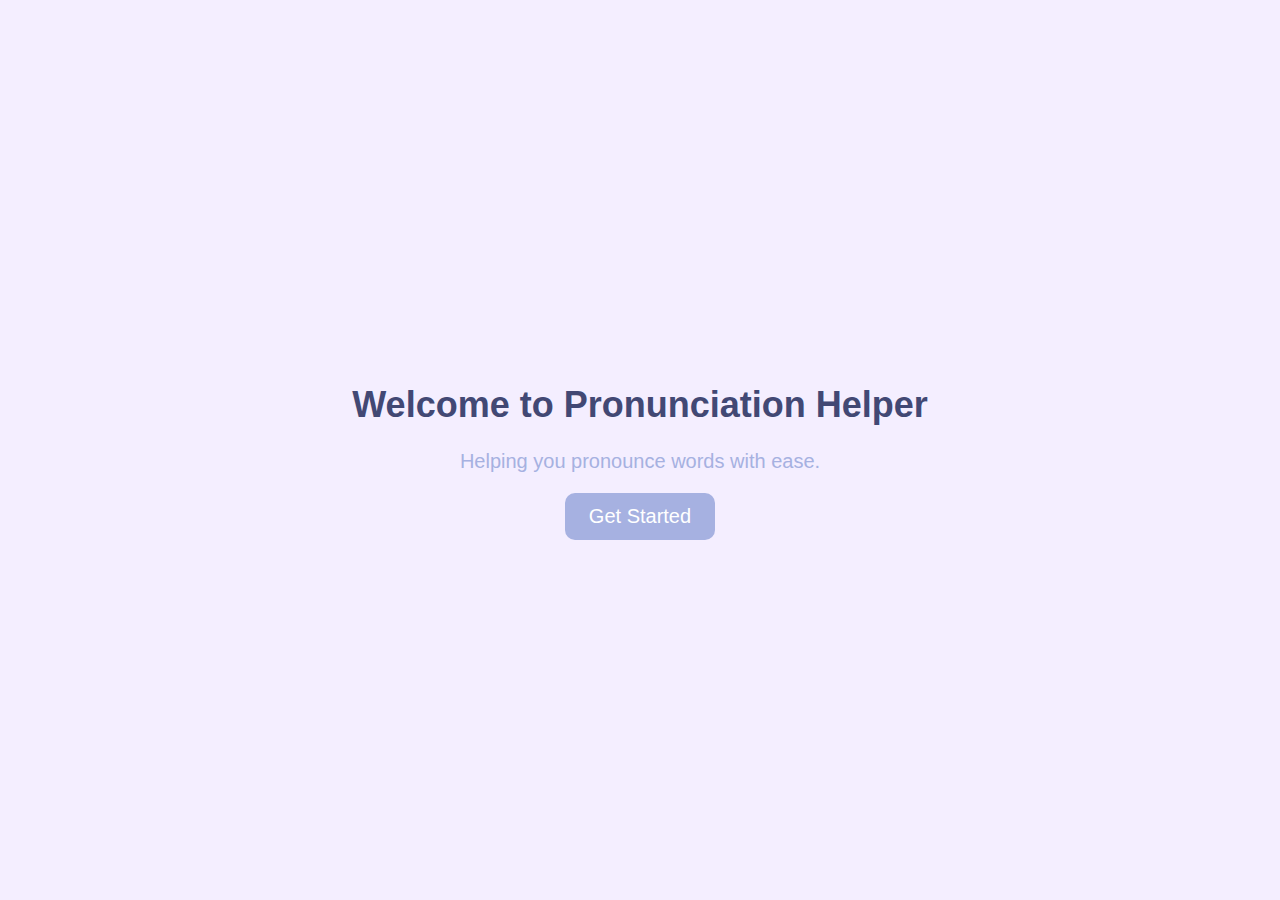
==== index.html @ d1ec5bcd "First commit" ====
<!DOCTYPE html>
<html lang="en">
<head>
    <meta charset="UTF-8">
    <meta name="viewport" content="width=device-width, initial-scale=1.0">
    <link rel="stylesheet" type="text/css" href="styles.css">
    <title>Welcome to Pronunciation Helper</title>
</head>
<body>
    <div class="content">
        <h1>Welcome to Pronunciation Helper</h1>
        <p>Helping you pronounce words with ease.</p>
        <a href="./information/information.html" class="btn">Get Started</a>
    </div>
</body>
</html>
---- styles.css ----
body {
  font-family: "Helvetica Neue", Arial, sans-serif;
  background-color: #f4eeff;
  display: flex;
  justify-content: center;
  align-items: center;
  height: 100vh;
  margin: 0;
}

.content {
  text-align: center;
}

h1 {
  font-size: 36px;
  color: #424874;
}

p {
  font-size: 20px;
  color: #a6b1e1;
  margin-bottom: 20px;
}

.btn {
  display: inline-block;
  padding: 12px 24px;
  background-color: #a6b1e1;
  color: #fff;
  text-decoration: none;
  border-radius: 10px;
  font-size: 20px;
  transition: background-color 0.3s;
}

.btn:hover {
  background-color: #dcd6f7;
}

/* Media query for mobile devices */
@media (max-width: 600px) {
  h1 {
    font-size: 28px; /* Reduce font size for smaller screens */
  }

  p {
    font-size: 16px; /* Reduce font size for smaller screens */
  }

  .btn {
    padding: 10px 20px; /* Reduce button padding for smaller screens */
    font-size: 18px; /* Reduce font size for smaller screens */
  }
}
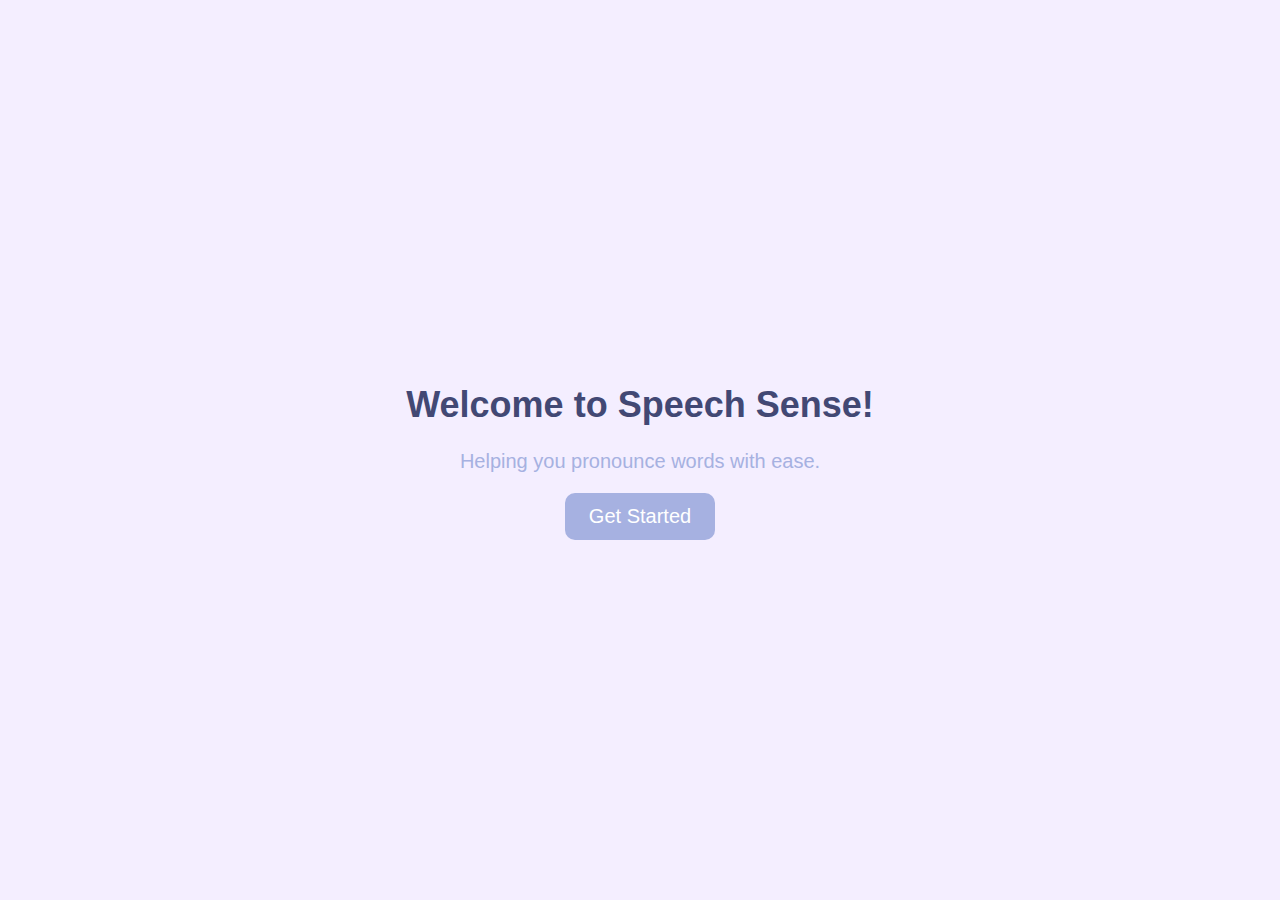
==== commit 9c3366ef: "Update index.html" ====
--- a/index.html
+++ b/index.html
@@ -8,7 +8,7 @@
 </head>
 <body>
     <div class="content">
-        <h1>Welcome to Pronunciation Helper</h1>
+        <h1>Welcome to Speech Sense!</h1>
         <p>Helping you pronounce words with ease.</p>
         <a href="./information/information.html" class="btn">Get Started</a>
     </div>
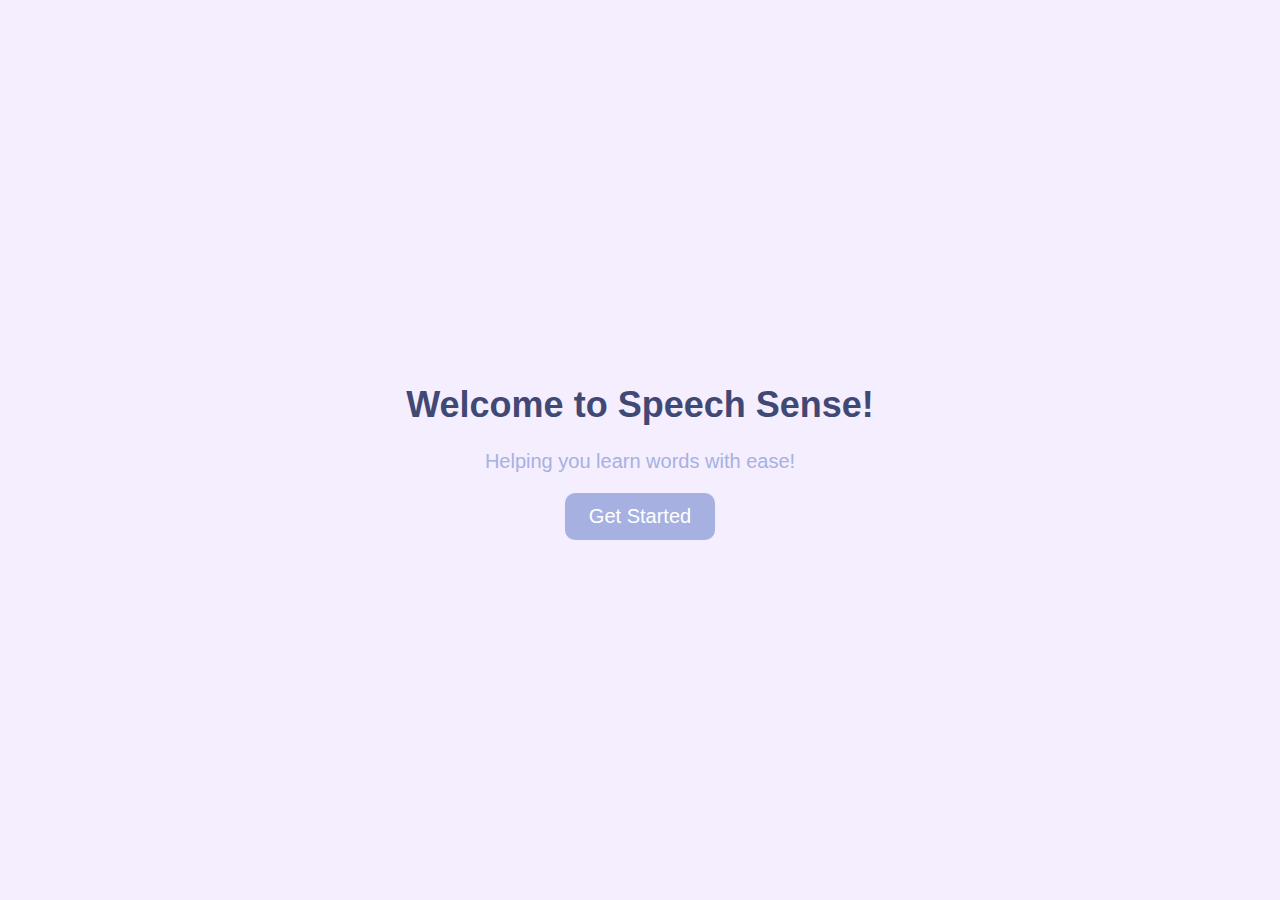
==== commit e42bb06c: "Update index.html" ====
--- a/index.html
+++ b/index.html
@@ -4,12 +4,12 @@
     <meta charset="UTF-8">
     <meta name="viewport" content="width=device-width, initial-scale=1.0">
     <link rel="stylesheet" type="text/css" href="styles.css">
-    <title>Welcome to Pronunciation Helper</title>
+    <title>Speech Sense</title>
 </head>
 <body>
     <div class="content">
         <h1>Welcome to Speech Sense!</h1>
-        <p>Helping you pronounce words with ease.</p>
+        <p>Helping you learn words with ease!</p>
         <a href="./information/information.html" class="btn">Get Started</a>
     </div>
 </body>
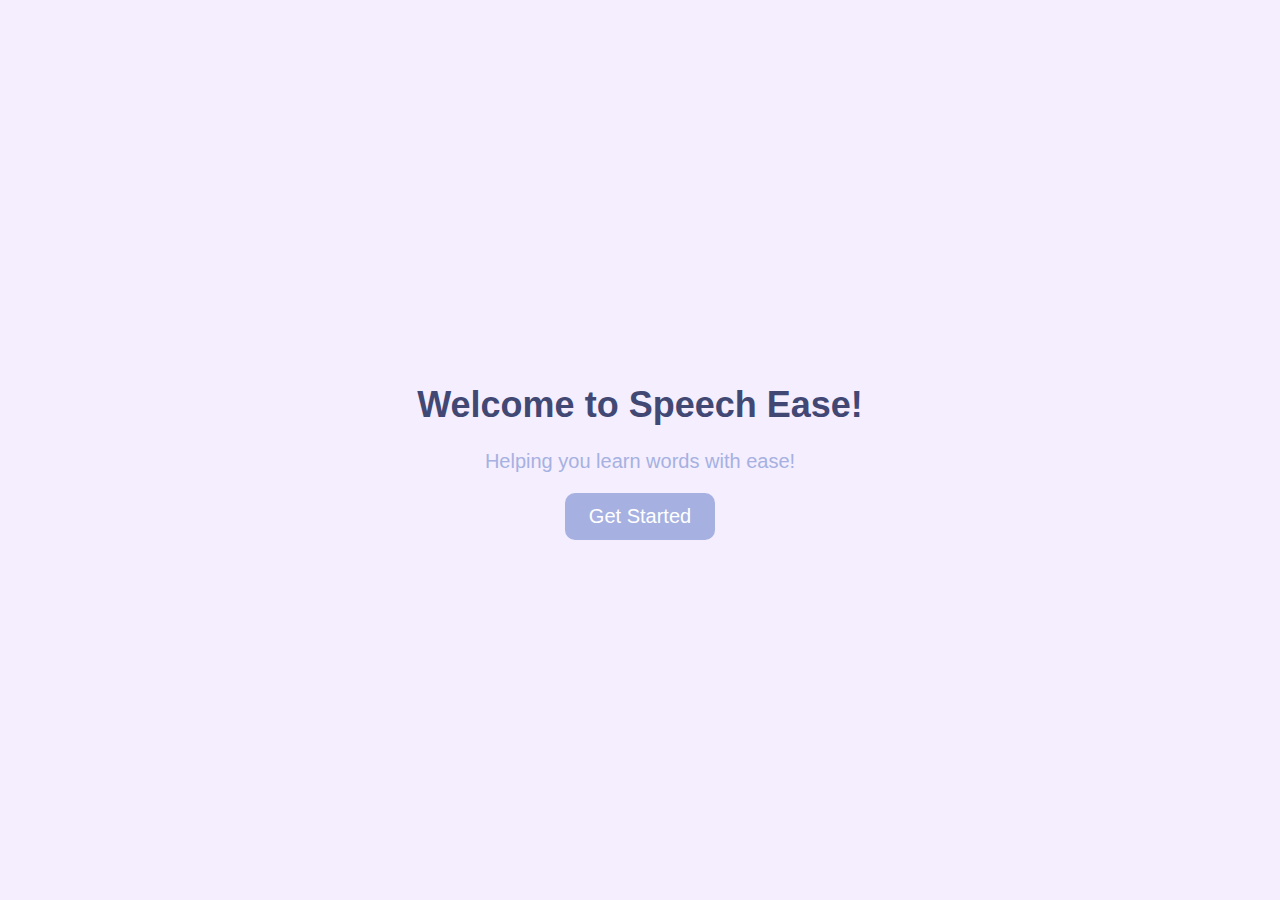
==== commit ebc8e544: "Update index.html" ====
--- a/index.html
+++ b/index.html
@@ -4,11 +4,11 @@
     <meta charset="UTF-8">
     <meta name="viewport" content="width=device-width, initial-scale=1.0">
     <link rel="stylesheet" type="text/css" href="styles.css">
-    <title>Speech Sense</title>
+    <title>Speech Ease</title>
 </head>
 <body>
     <div class="content">
-        <h1>Welcome to Speech Sense!</h1>
+        <h1>Welcome to Speech Ease!</h1>
         <p>Helping you learn words with ease!</p>
         <a href="./information/information.html" class="btn">Get Started</a>
     </div>
